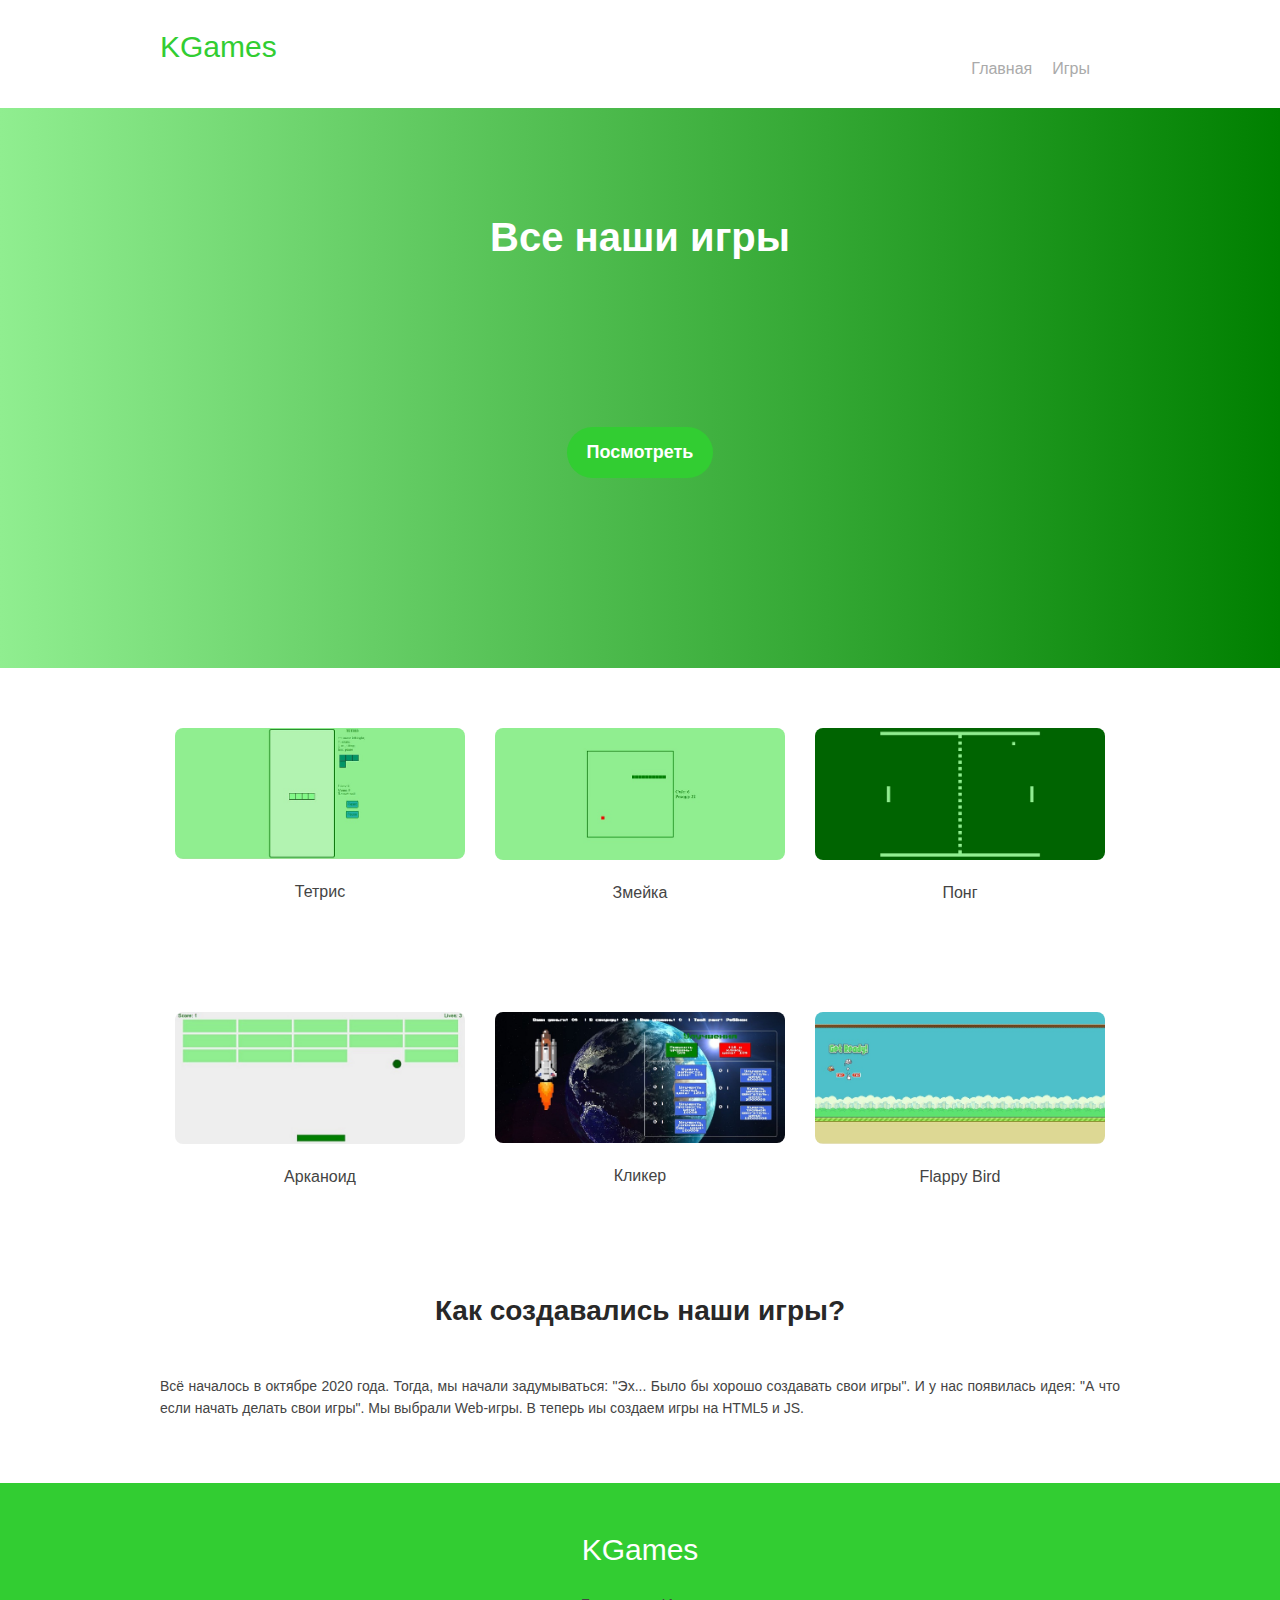
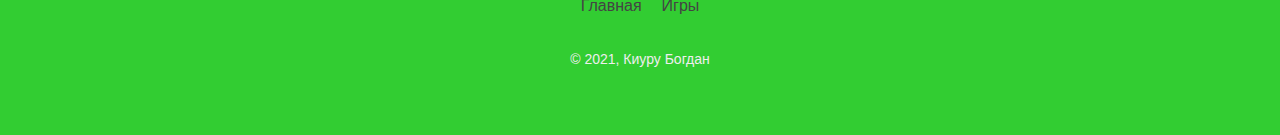
==== index.html @ 91dde6fd "Initial commit" ====
<!DOCTYPE html>
<html>
<head>
    <meta http-equiv="Content-Type" content="text/html" charset="utf-8">
    <title>KGames</title>
    <link rel="icon" href="img/favicon.png">
    <link rel="stylesheet" href="style.css">
</head>

<body>
    <header>
        <div class="container">
            <div class="brand">KGames</div>
            <ul class="menu">
                <li><a href="index.html">Главная</a></li>
                <li>
                    <div class="dropdown">
                        <a class="dropbtn">Игры</a>
                        <div class="dropdown-content">
                            <a href="tetris.html">Тетрис</a>
                            <a href="snake.html">Змейка</a>
                            <a href="pong.html">Понг</a>
                            <a href="arkanoid/arkanoid.html">Арканоид</a>
                            <a href="Кликер/Кликер.html">Кликер</a>
                            <a href="flappy bird/index.html">Flappy Bird</a>
                        </div>
                    </div>
                </li>
            </ul>
        </div>
    </header>
    <main>
        <div class="jumbotron">
            <div class="container">
                <h1>Все наши игры</h1>
                <a href="#games" class="btn">Посмотреть</a>
            </div>
        </div>

        <div id="games">
            <div class="services">
                <div class="container">
                    <div class="service">
                        <a href="tetris.html">
                            <img src="img/tetris.JPG">
                            <p>Тетрис</p>
                        </a>
                    </div>
                    <div class="service">
                        <a href="snake.html">
                            <img src="img/snake.JPG">
                            <p>Змейка</p>
                        </a>
                    </div>
                    <div class="service">
                        <a href="pong.html">
                            <img src="img/pong.JPG">
                            <p>Понг</p>
                        </a>
                    </div>
                </div>
            </div>
            <div class="services">
                <div class="container">
                    <div class="service">
                        <a href="arkanoid/arkanoid.html">
                            <img src="img/arkanoid.JPG">
                            <p>Арканоид</p>
                        </a>
                    </div>
                    <div class="service">
                        <a href="Кликер/Кликер.html">
                            <img src="img/clicker.JPG">
                            <p>Кликер</p>
                        </a>
                    </div>
                    <div class="service">
                        <a href="flappy bird/index.html">
                            <img src="img/flappy-bird.JPG">
                            <p>Flappy Bird</p>
                        </a>
                    </div>
                </div>
            </div>
            
        </div>
        <div class="blog">
            <h2>Как создавались наши игры?</h2>
            <div class="container">
                <div class="post">
                    <p>
                        Всё началось в октябре 2020 года. Тогда, мы начали задумываться: "Эх... Было бы хорошо создавать свои игры". И у нас появилась идея: "А что если начать делать свои игры". Мы выбрали Web-игры. B теперь иы создаем игры на HTML5 и JS.
                    </p>
                </div>
            </div>
        </div>
    </main>
</body>
<footer>
    <div class="container">
        <div class="brand">KGames</div>
        <nav>
            <ul class="menu">
                <li><a href="index.html">Главная</a></li>
                <li><a>Игры</a></li>
            </ul>
        </nav>
        <p class="copyright">&copy; 2021, Киуру Богдан</p>
    </div>
    <script src="slider.js"></script>
</footer></html>
---- style.css ----
/* General */
body {
    font-family: Arial, Helvetica, sans-serif;
    /* Шрифты */
    margin: 0;
}

p {
    font-size: 14px;
    color: #444;
    line-height: 1.6;
}

h1 {
    font-size: 40px;
    color: #fff;
}

h2 {
    margin-top: 10px;
    font-size: 28px;
    color: #282828;
}

h3 {
    margin-top: 0px;
    font-size: 26px;
    color: #58abf5;
}

strong {
    color: darkorange;
}

.container {
    width: 90%;
    max-width: 960px;
    margin-left: auto;
    margin-right: auto;
}

.brand {
    font-size: 30px;
}

.menu li {
    float: left;
    font-size: 16px;
    list-style: none;
}

.menu {
    padding-left: 0;
    margin: 0;
}

.menu li a {
    text-decoration: none;
}

.dropdown {
    float: left;
    overflow: hidden;
}

/* Dropdown button */
.dropdown .dropbtn {
    color: #aaa;
    margin: 0;
}

.dropdown-content {
    display: none;
    position: absolute;
    background-color: #f9f9f9;
    min-width: 160px;
    /*    margin-top: 10px;*/
    box-shadow: 0px 8px 16px 0px rgba(0, 0, 0, 0.2);
    z-index: 1;
}

/* Links inside the dropdown */
.dropdown-content a {
    float: none;
    color: black;
    padding: 12px 16px;
    text-decoration: none;
    display: block;
    text-align: left;
}

/* Add a grey background color to dropdown links on hover */
.dropdown-content a:hover {
    background-color: #ddd;
}

/* Show the dropdown menu on hover */
.dropdown:hover .dropdown-content {
    display: block;
}

/* Header */
header {
    background-color: #fff;
    padding-top: 30px;
}

header .brand {
    float: left;
    margin-bottom: 30px;
    color: limegreen;
}

header .menu {
    float: right;
    margin: 30px;
}

header .menu li {
    padding-left: 20px;
}

header .menu li a {
    color: #aaa;
}

.menu li a:hover {
    color: limegreen;
}

.jumbotron {
    background-image: linear-gradient(to right, lightgreen, green);
    background-size: cover;
    background-position: top center;
    background-repeat: no-repeat;
    padding-top: 80px;
    padding-bottom: 80px;
    min-height: 400px;
    text-align: center;
    clear: both;
/*    animation: 20s slides ease-in-out infinite;*/
}

.jumbotron .btn {
    display: inline-block;
    color: #fff;
    text-decoration: none;
    font-weight: bold;
    font-size: 18px;
    margin-top: 140px;
    background-color: limegreen;
    padding: 15px 20px;
    border-radius: 30px;
}

.jumbotron .btn:hover {
    transition-duration: 1.5s;
    background-color: lightgreen;
}

/* Services */
.services img {
    border-radius: 8px;
    width: 100%;
}

.service:hover {
    transform: scale(1.2);
}

.service {
    margin-left: auto;
    margin-right: auto;
    display: block;
    width: 33.3333333%;
    float: left;
    padding-left: 15px;
    padding-right: 15px;
    margin-top: 30px;
    margin-bottom: 30px;
    border-radius: 10px;
    box-sizing: border-box;
}

.service a {
    text-decoration: none;
    color: #000;
}

.services {
    padding-top: 30px;
    text-align: center;
    display: flex;
    flex-wrap: wrap;
    width: 100%;
}

.services p {
    font-size: 16px;
}

/* Blog */
.blog {
    clear: both;
    padding-top: 50px;
    padding-bottom: 50px;
    color: #fcfcfc;
}

.blog h2 {
    text-align: center;
}

.blog p {
    text-align: justify;
}

.blog .post {
    clear: both;
    padding-top: 10px;
    display: inline-block;
}

.blog .post img {
    float: left;
    margin-right: 30px;
    border-radius: 8px;
    max-width: 280px;
}

/* Footer */
footer {
    clear: both;
    padding-top: 50px;
    padding-bottom: 50px;
    text-align: center;
    background-color: limegreen;
}

footer .brand {
    color: #fff;
}

footer .menu li {
    padding-left: 10px;
    padding-right: 10px;
}

footer .menu li a {
    color: #444;
}

footer .menu li a:hover {
    color: #58abf5;
}

footer .menu {
    display: inline-block;
    margin-top: 30px;
    margin-bottom: 15px;
}

footer .copyright {
    font-size: 14px;
    color: #eee;
}

/* Rules */

@media (max-width: 650px) {
    .services .service {
        width: 100%;
        float: none;
    }

    .jumbotron {
        background-size: 1000px;
    }

    .blog .post img {
        float: none;
        display: block;
        margin-left: auto;
        margin-right: auto;
    }

    .blog .post {
        max-width: 280px;
        margin-left: auto;
        margin-right: auto;
        display: block;
    }
}

@keyframes slides {
    0% {
        background-image: url(img/arkanoid.JPG);
    }
    
    16.666666666% {
        background-image: url(img/tetris.JPG);
    }
    
    33.333333333% {
        background-image: url(img/snake.JPG);
    }
    
    50% {
        background-image: url(img/pong.JPG);
    }
    
    66.666666666% {
        background-image: url(img/clicker.JPG);
    }
    
    83.333333333% {
        background-image: url(img/flappy-bird.JPG);
    }
    
    100% {
        background-image: url(img/arkanoid.JPG);
    }
}
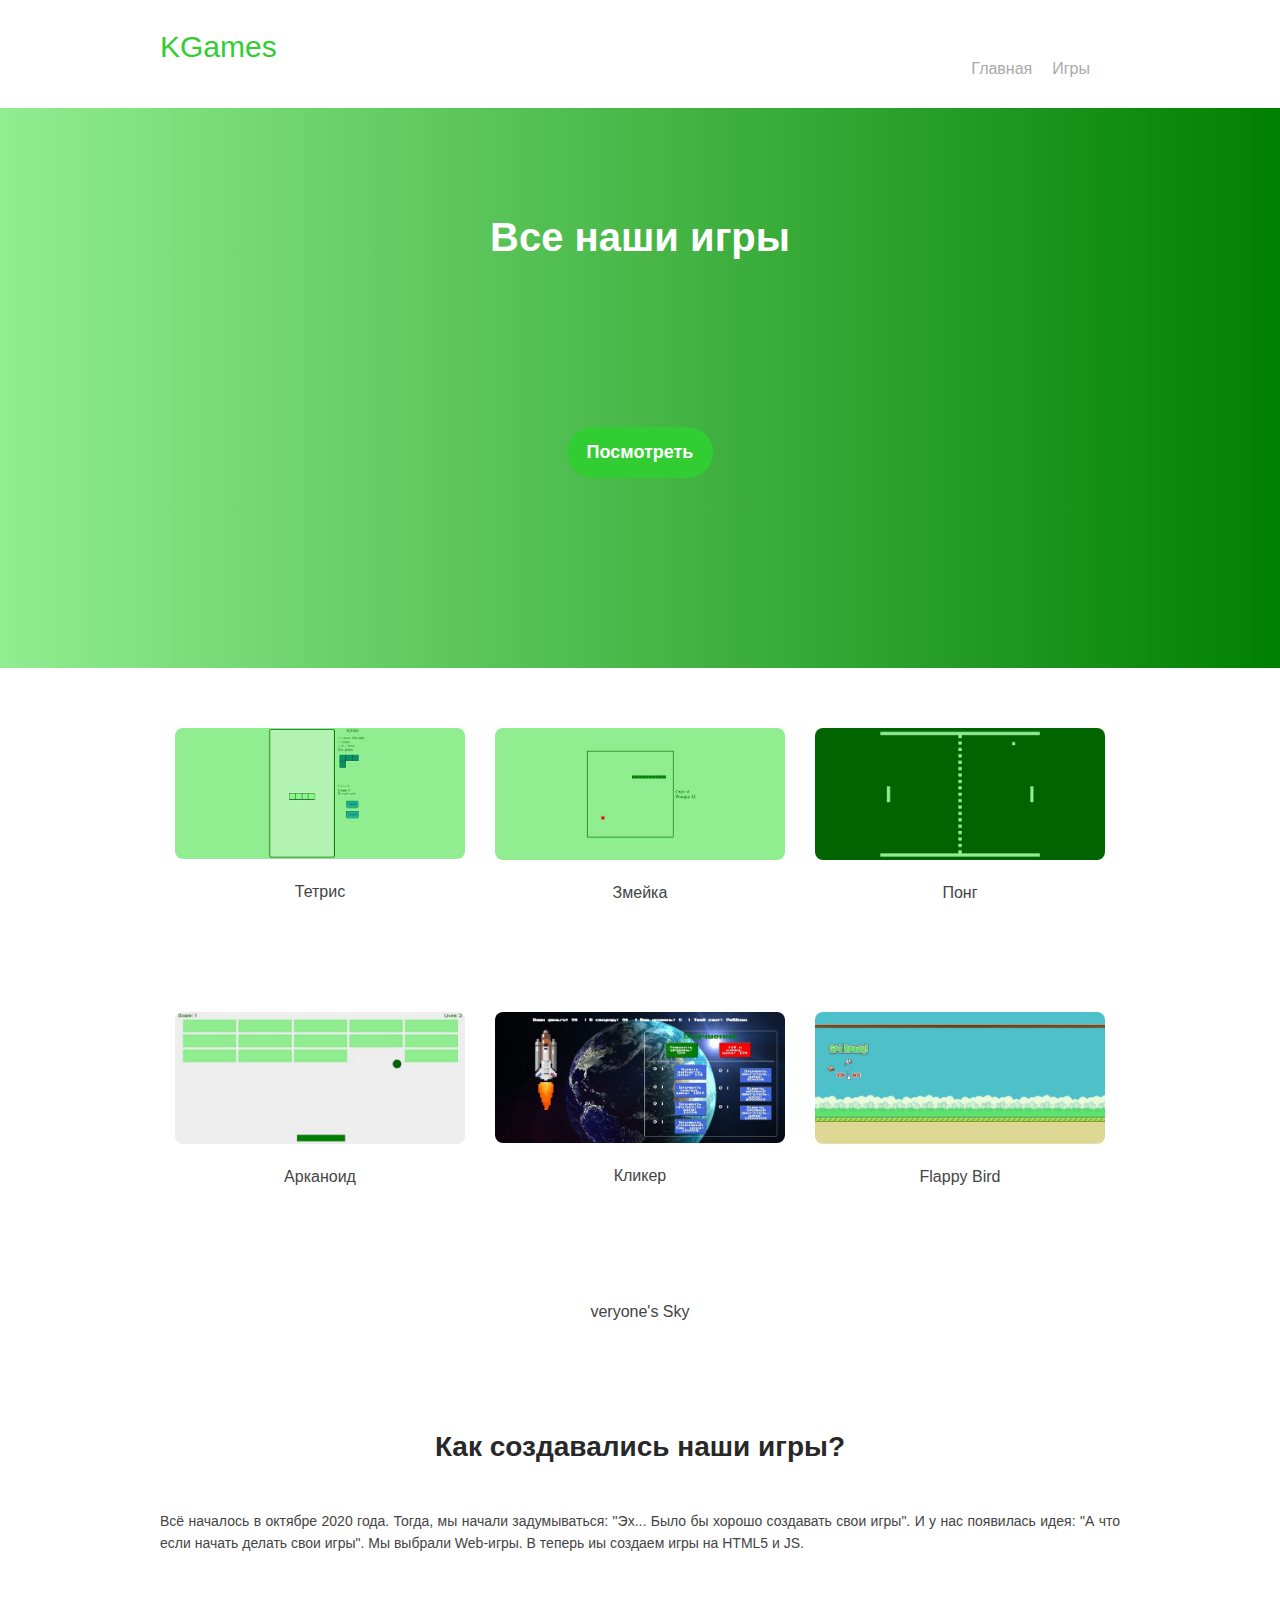
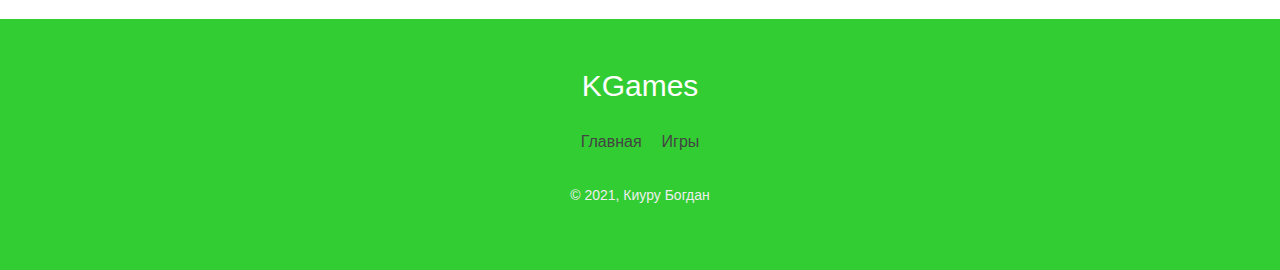
==== commit 3aeb3c99: "Update index.html" ====
--- a/index.html
+++ b/index.html
@@ -23,6 +23,7 @@
                             <a href="arkanoid/arkanoid.html">Арканоид</a>
                             <a href="Кликер/Кликер.html">Кликер</a>
                             <a href="flappy bird/index.html">Flappy Bird</a>
+                            <a href="Everyone's Sky.html">Everyone's Sky</a>
                         </div>
                     </div>
                 </li>
@@ -80,6 +81,12 @@
                             <p>Flappy Bird</p>
                         </a>
                     </div>
+                    <div class="service">
+                        <a href="Everyone's Sky.html">
+                            <img src="">
+                            <p>veryone's Sky</p>
+                        </a>
+                    </div>
                 </div>
             </div>
             
@@ -109,4 +116,4 @@
     </div>
     <script src="slider.js"></script>
 </footer></html>
-    +    
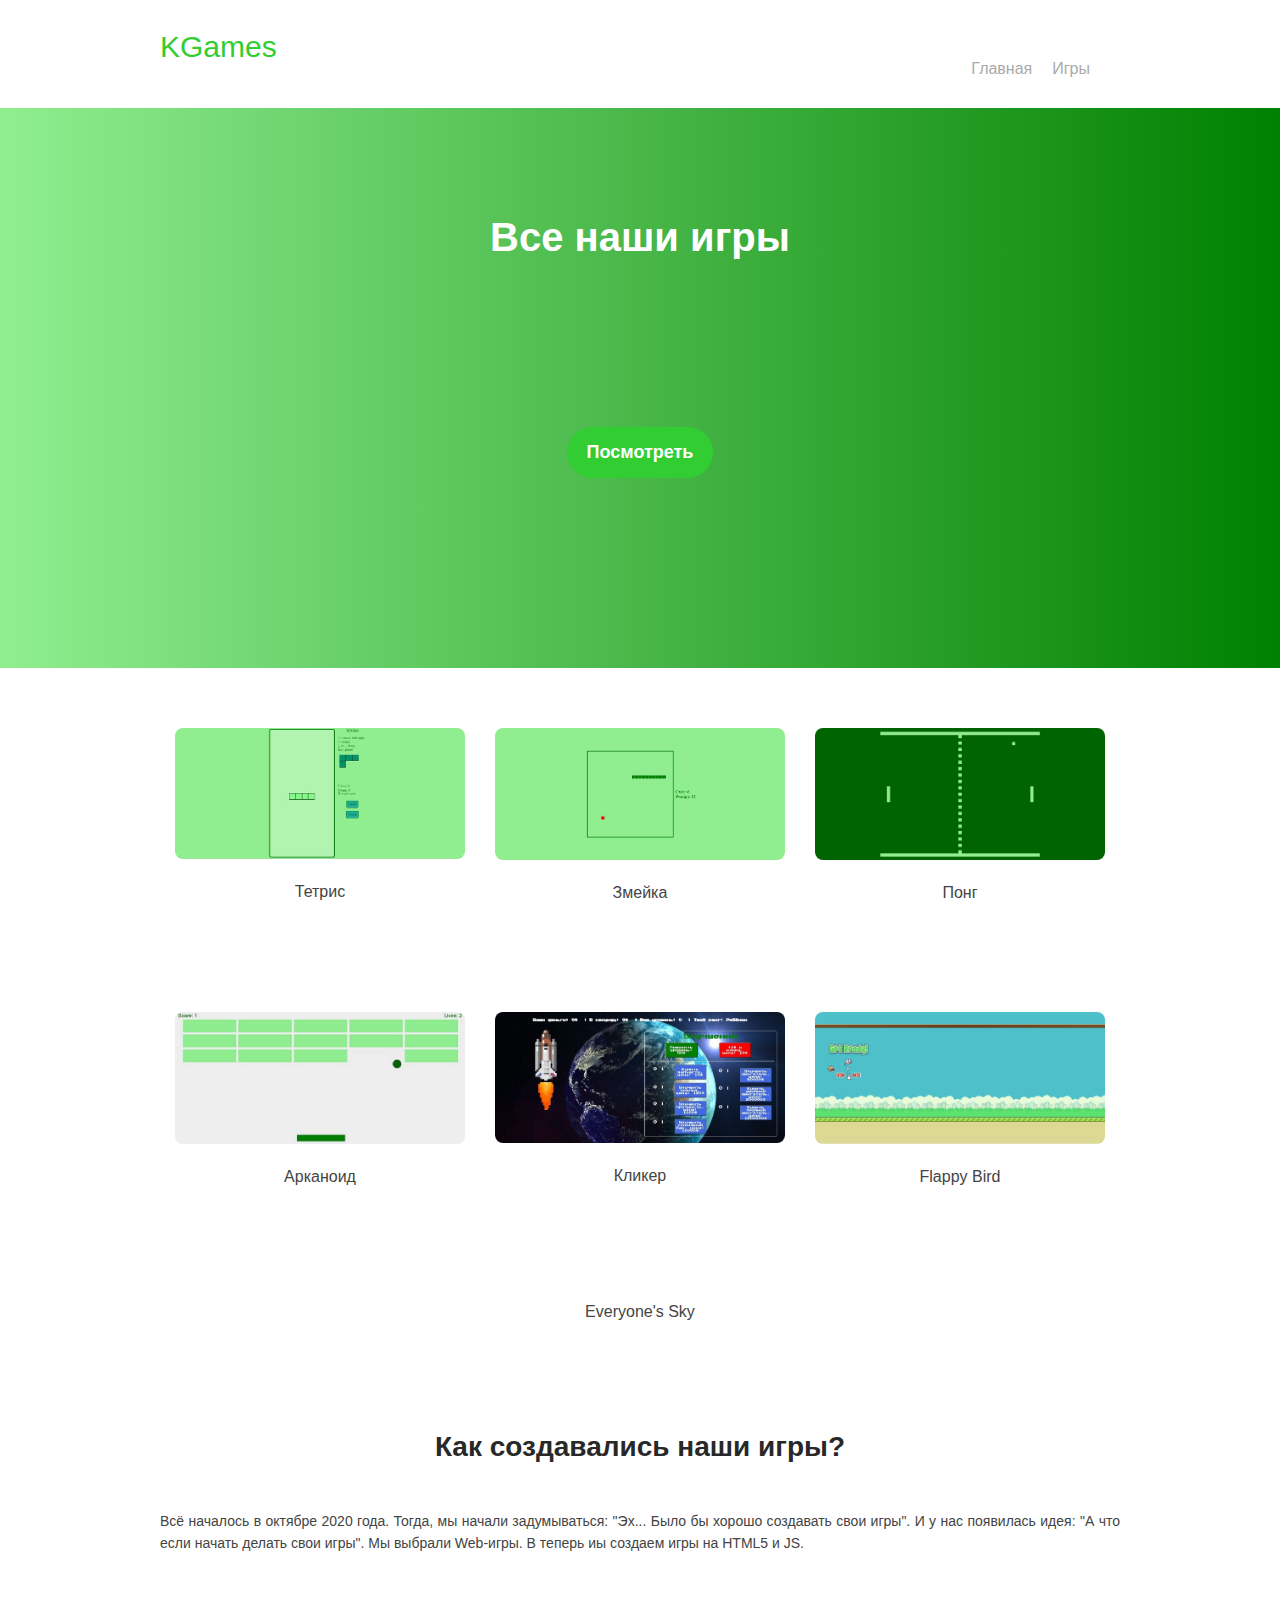
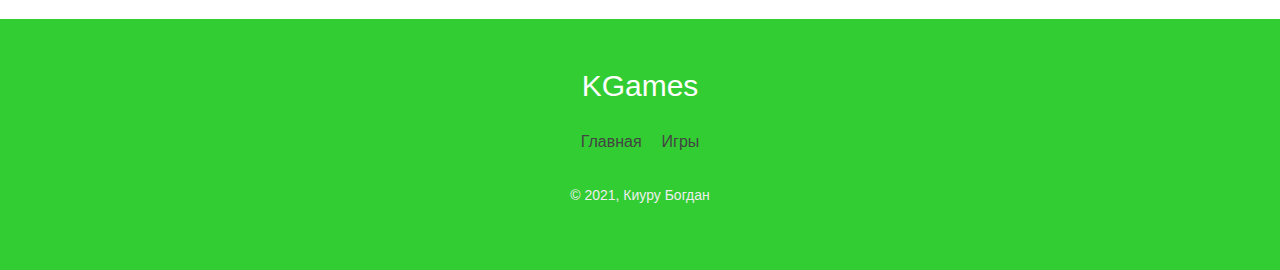
==== commit 37598e30: "Update index.html" ====
--- a/index.html
+++ b/index.html
@@ -84,7 +84,7 @@
                     <div class="service">
                         <a href="Everyone's Sky.html">
                             <img src="">
-                            <p>veryone's Sky</p>
+                            <p>Everyone's Sky</p>
                         </a>
                     </div>
                 </div>
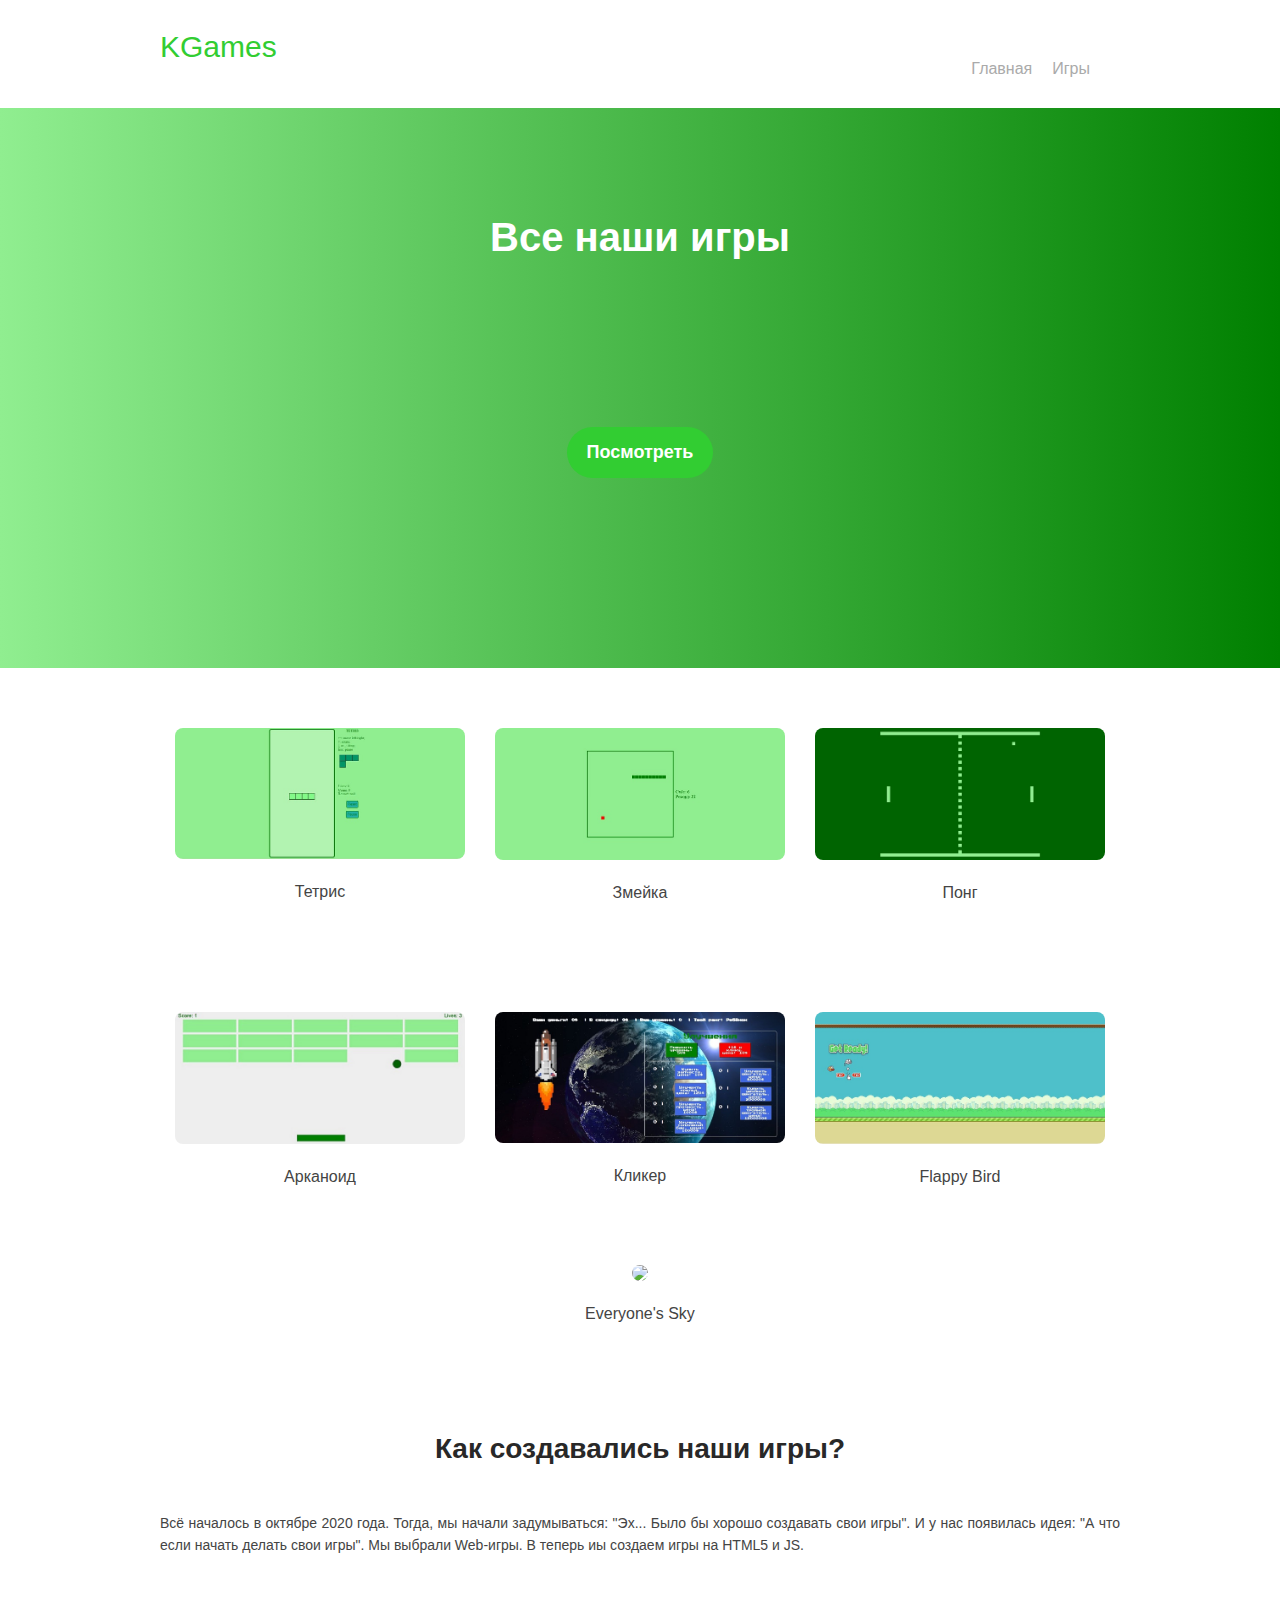
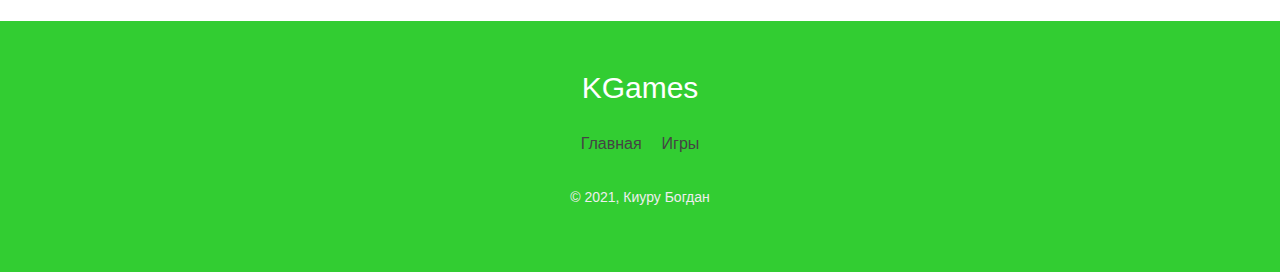
==== commit f744254b: "Update index.html" ====
--- a/index.html
+++ b/index.html
@@ -83,7 +83,7 @@
                     </div>
                     <div class="service">
                         <a href="Everyone's Sky.html">
-                            <img src="">
+                            <img src="img/every.PNG">
                             <p>Everyone's Sky</p>
                         </a>
                     </div>
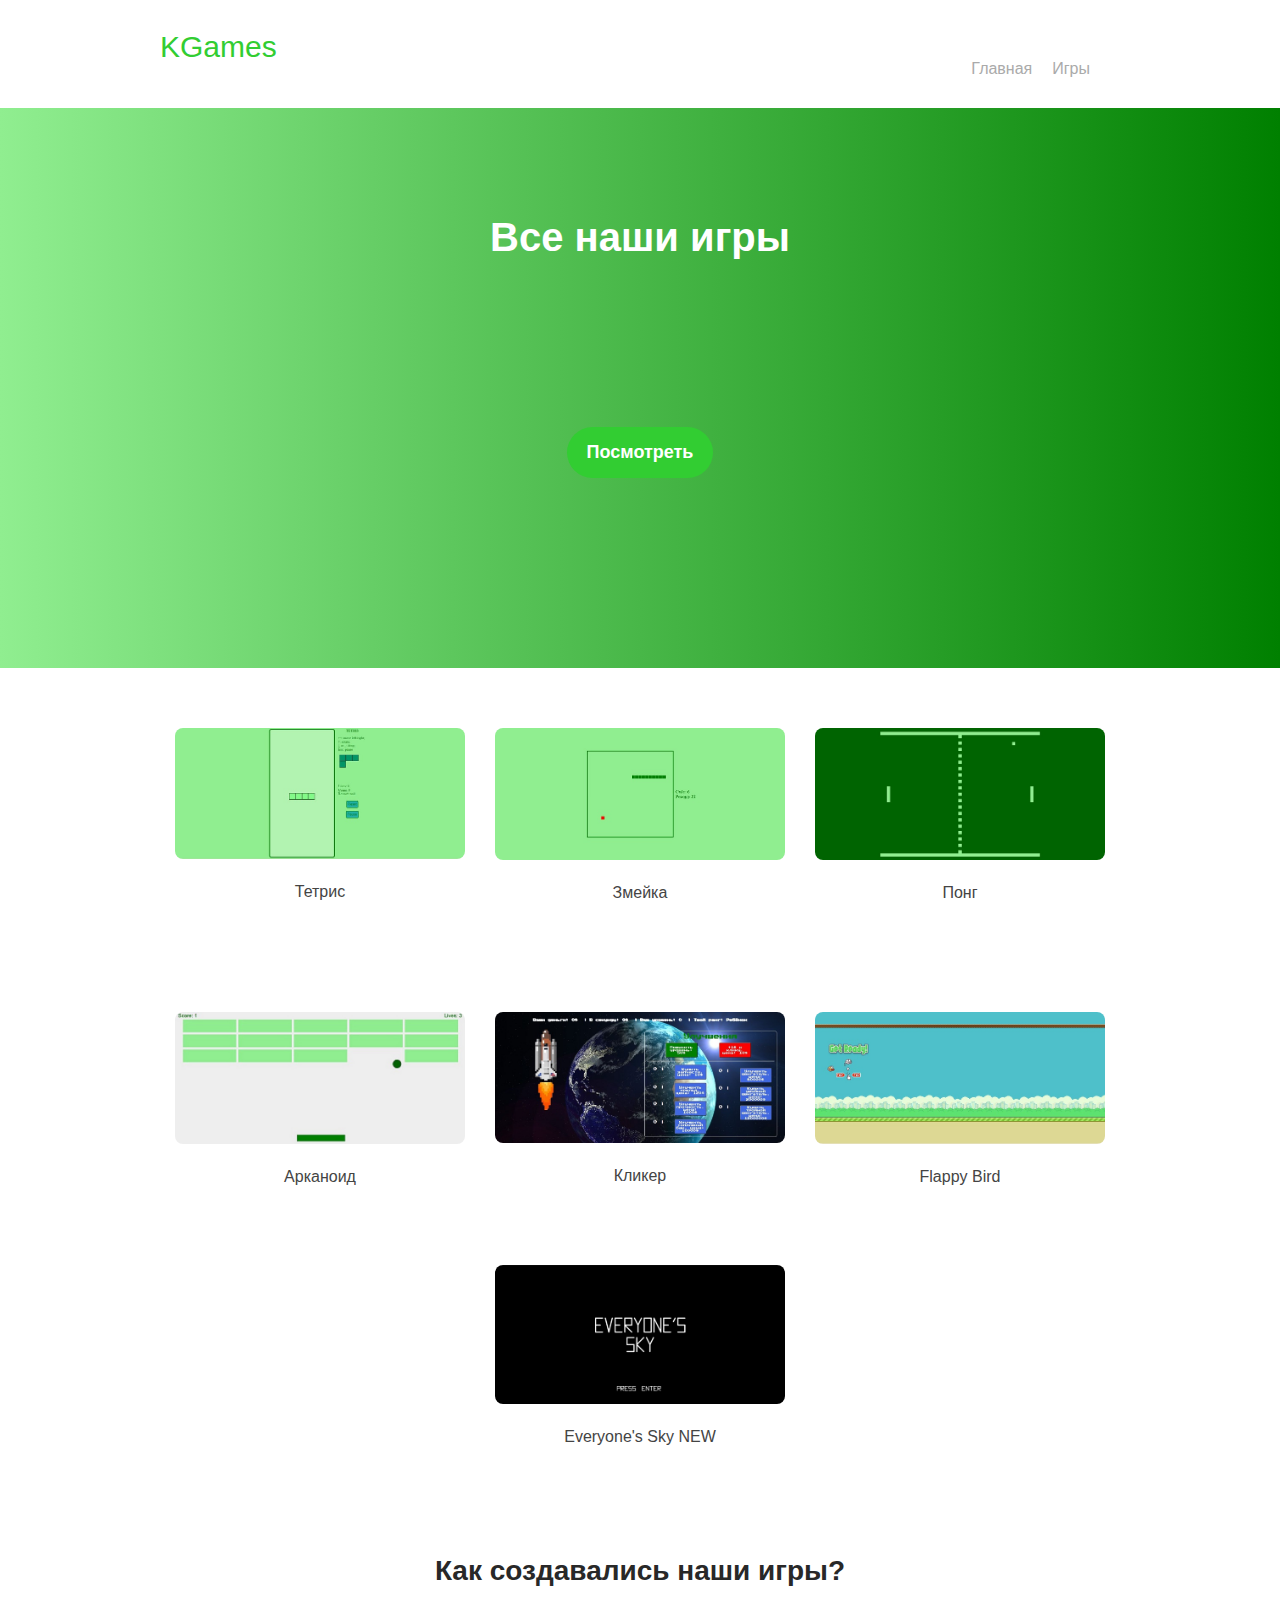
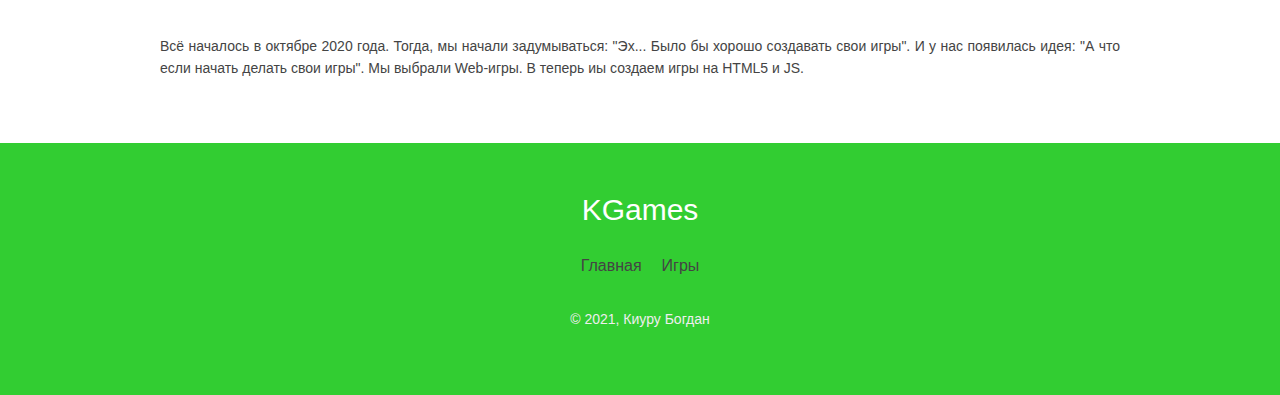
==== commit a4989b25: "Update index.html" ====
--- a/index.html
+++ b/index.html
@@ -83,8 +83,8 @@
                     </div>
                     <div class="service">
                         <a href="Everyone's Sky.html">
-                            <img src="img/every.PNG">
-                            <p>Everyone's Sky</p>
+                            <img src="img/Every.PNG">
+                            <p>Everyone's Sky <span class="new">NEW</span></p>
                         </a>
                     </div>
                 </div>
